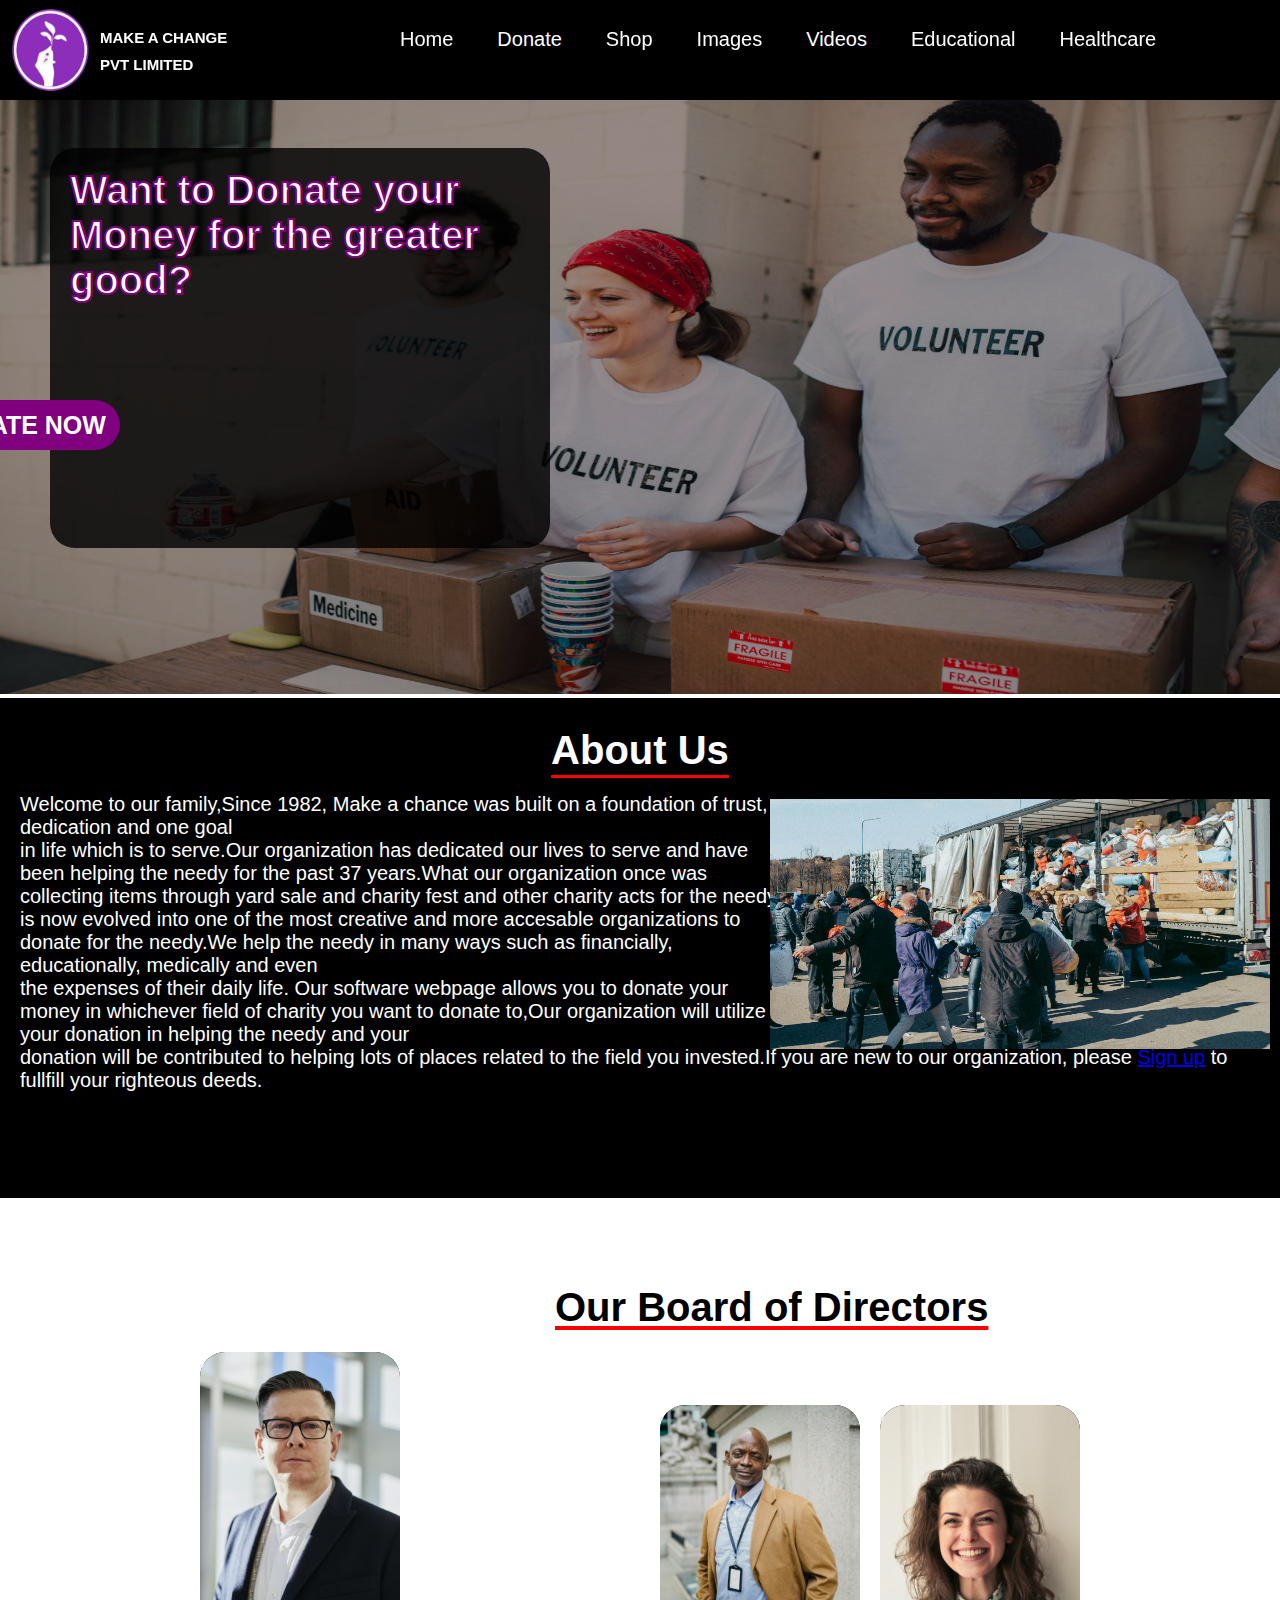
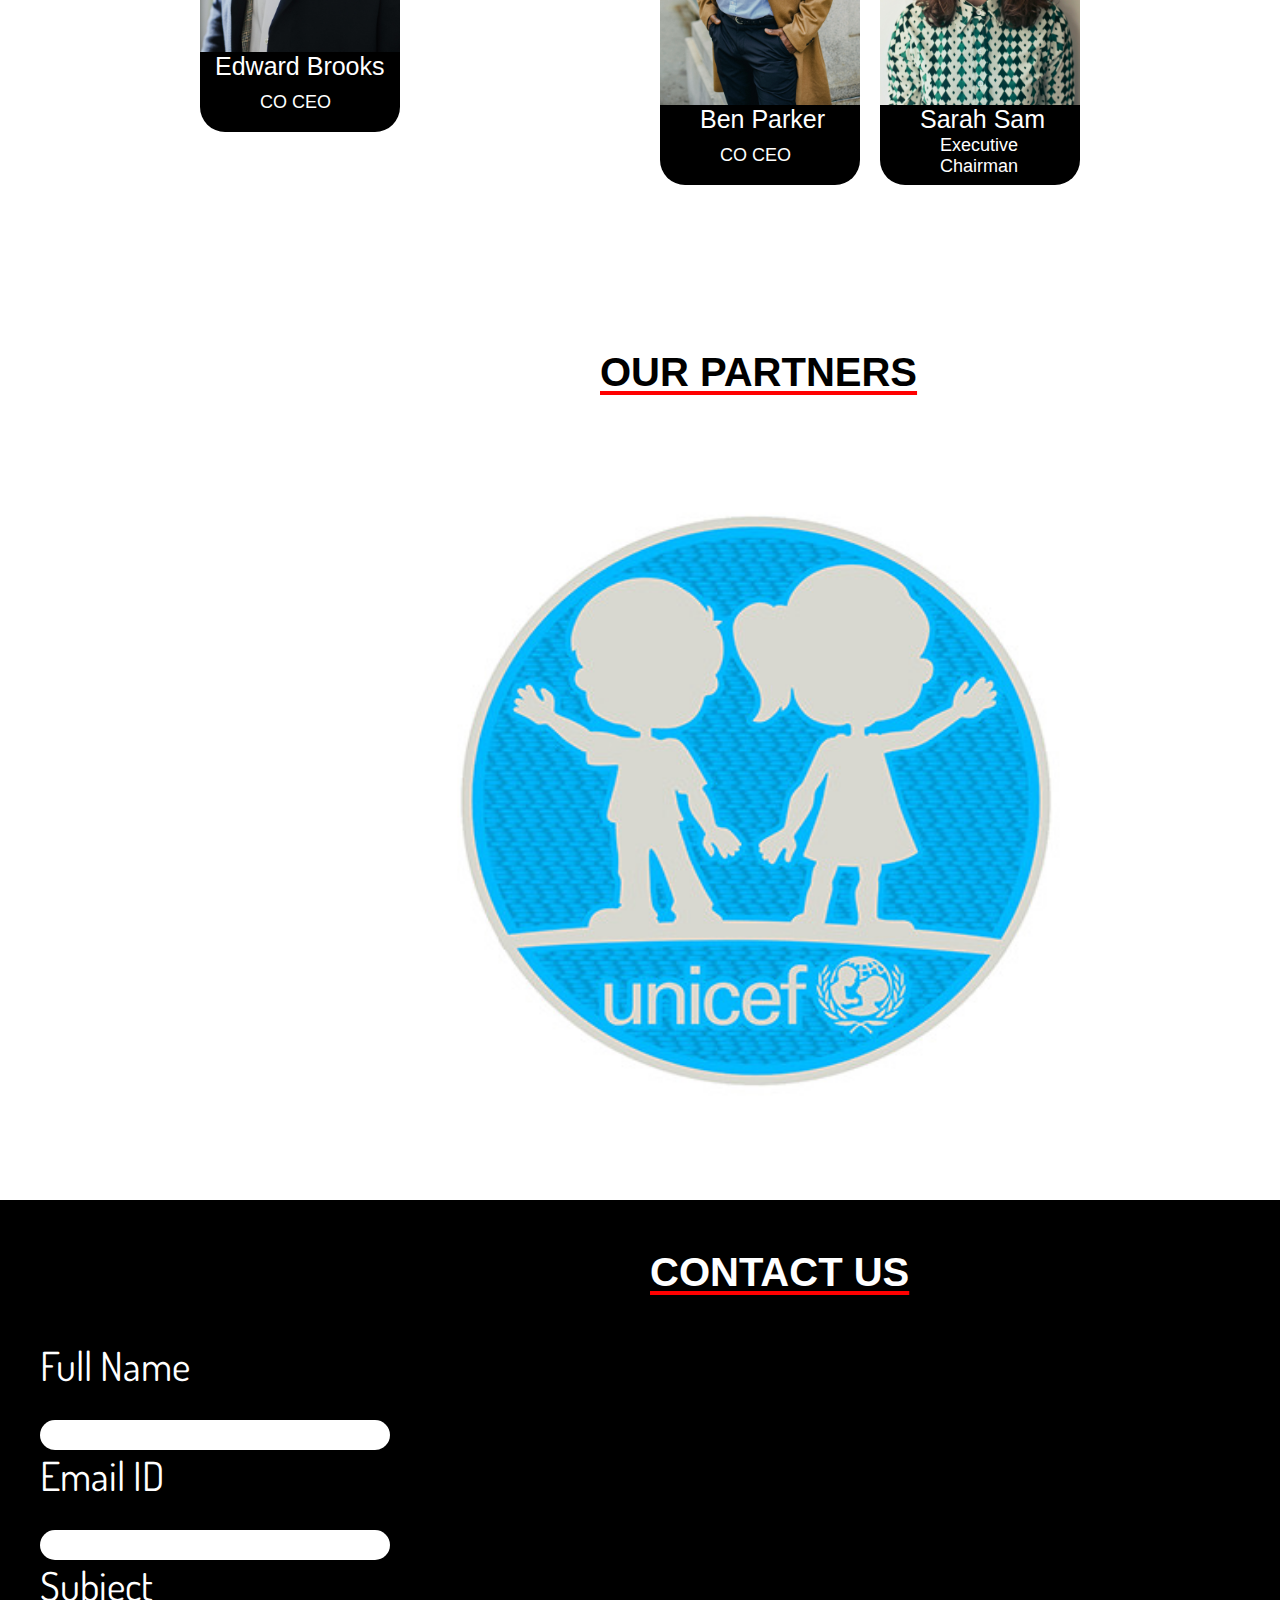
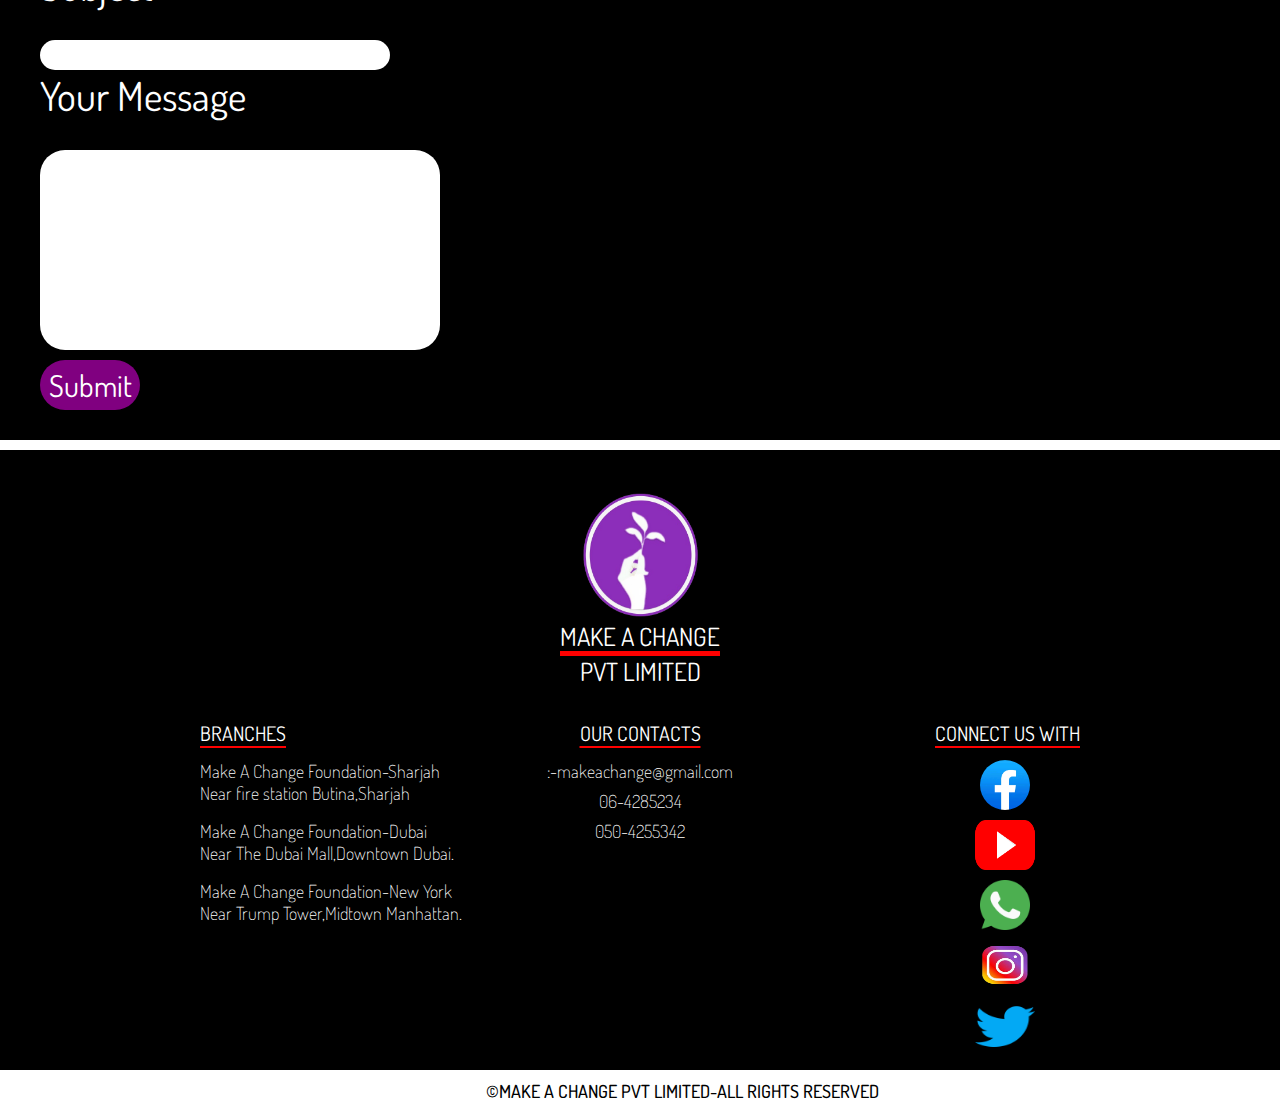
==== index.html @ 295cc6f9 "shaanjoe.github.io" ====
<!DOCTYPE html>
<html lang="en">
<head>
    <meta charset="UTF-8">
    <meta name="viewport" content="width=device-width, initial-scale=1.0">
    <title>Charity Organization</title>
    <link rel="stylesheet" href="index.css">
</head>
<body>
    <!--Header of the webpage-->
    <header>
        <div class="fixed">
            <div class="introshape"></div>
        <img src="logo-removebg-preview.png" alt="logo" class="logo">
        <p class="logop"><b>MAKE A CHANGE</b></p>
        <p class="logop1"><b>PVT LIMITED</b></p>
        <!--Navs that take you to various pages of the webpage-->
        <div class="nav">
        <a href="index.html"><button class="navs">Home</button></a>
        <button class="navs"  onclick="alert('Please Login or Sign up to proceed')">Donate</button>
        <button class="navs"onclick="alert('Please Login or Sign up to proceed')">Shop</button>
        <a href="images2.html"><button class="navs">Images</button></a>
        <a href="videos2.html"><button class="navs">Videos</button></a>
        <button class="navs"onclick="alert('Please Login or Sign up to proceed')">Educational</button>
        <button class="navs"onclick="alert('Please Login or Sign up to proceed')">Healthcare</button>
        <a href="login.html"><button class="signup">Sign In</button></a>
        </div>
        
     </div>
     
     </header>
    <!--Nav of the webpage-->
    <nav>
   <img src="homepage.jpg" alt="homepage" class="homepage">
   <div class="homeshape"></div>
   <p class="homeshapep">Want to Donate your<br>Money for the greater<br>good? </p>
   <!--Button to donate-->
   <a href="donate.html"><button class="homepagebutton"><b>DONATE NOW</b></button></a>
   <div class="aboutusshape"></div>
   <!--About Us-->
   <h1 class="aboutus1">About Us</h1>
   <img src="groupdonation1.jpg" alt="groupdonation1" class="grouppic1">
   <p class="aboutusp">Welcome to our family,Since 1982, Make a chance was built on a foundation of trust, dedication and one goal<br>in life which is to serve.Our organization has dedicated our lives to serve and have been helping the needy for the past 37 years.What our organization once was collecting items through yard sale and charity fest and other charity acts for the needy is now evolved into one of the most creative and more accesable organizations to donate for the needy.We help the needy in many ways such as financially, educationally, medically and even<br>the expenses of their daily life. Our software webpage allows you to donate your money in whichever field of charity you want to donate to,Our organization will utilize your donation in helping the needy and your<br>donation will be contributed to helping lots of places related to the field you invested.If you are new to our organization, please <a href="signup.html">Sign up</a> to fullfill your righteous deeds.</p>
   <p class="payment">Payment for donation</p>
   <!--Our Board of Directors-->
   <h2>Our Board of Directors</h2>
   <div class="director1">
   <button><img src="man1.jpg" alt="man1" class="man1"></button>
   <p class="manh">Edward Brooks</p>
   <p class="manp">CO CEO</p>
   </div>
   <div class="director2">
   <button><img src="man2.jpg" alt="man1" class="man2"></button>
   <p class="manh2">Ben Parker</p>
   <p class="man2p">CO CEO</p>
   </div>
   <div class="director3">
   <button><img src="man3.jpg" alt="man1" class="man3"></button>
   <p class="manh3">Sarah Sam</p>
   <p class="man3p">Executive Chairman</p>
   </div> 
   <!--Our Partners-->
   <h3>OUR PARTNERS</h3>
   <div class="Partners">
    <img src="partner2.jpg" alt="img11">
    <img src="partner3.jpg" alt=img12>
    <img src="partner4.png" alt="Img13">
    <img src="partner5.jpg" alt="Img14">
    <img src="partner1.jpg" alt="Img15">
    <img src="partner6.jpg" alt="Img16">
    <img src="partner7.png" alt="Img17">
   </div>
   <div class="blackshape2"></div>
   <!--Contact Us-->
   <h4>CONTACT US</h4>
   <!--Form for Contact Us-->
   <form>
   
   <label>Full Name</label><br>
   <input type="text"><br>
    <label >Email ID</label><br>
   <input type="text"><br>
   <label>Subject</label><br>
   <input type="text"><br>
   <label>Your Message</label><br>
   <input type="text" class="message">
   <!--Input for submisssion-->
   <div>
   <input type="submit" class="submit" onclick="alert('Your Message Has Been Recieved Thank You')">
   </div>
</form>
</nav>
<!--Footer of the webpage-->
<footer>
    <div class="blackshape3"></div>
    <div class="profile3">
    <img src="logo-removebg-preview.png" alt="logo" class="logo2">
    <!--Heading of the Footer-->
    <p class="make">MAKE A CHANGE</p>
    <p class="pvt">PVT LIMITED</p>
    </div>
    <!--Branches-->
    <p class="branch">BRANCHES</p>
    <div class="branchdiv">
        <p class="branchp1">Make A Change Foundation-Sharjah<br>Near fire station Butina,Sharjah</p>
        <p class="branchp2">Make A Change Foundation-Dubai<br>Near The Dubai Mall,Downtown Dubai.</p>
        <p class="branchp3">Make A Change Foundation-New York<br>Near Trump Tower,Midtown Manhattan.</p>
    </div>
    <!--Contact Us-->
    <div class="contactdiv">
        <p class="contacts">OUR CONTACTS</p>
        <p class="contacts1">:-makeachange@gmail.com</p>
        <p class="contacts2">06-4285234</p>
        <p class="contacts3">050-4255342</p>
    </div>
    <!--Connect Us with-->
    <p class="connect">CONNECT US WITH</p>
    <div class="connects">
    <img src="logo1.png"alt="logo" class="logo1">
    <img src="logo6.webp"alt="logo4" class="logo4">
    <img src="logo4.png"alt="logo" class="logo3">
    <img src="instagramlogo-removebg-preview.png"alt="logo" class="logo5">
    <img src="logo7.webp"alt="logo" class="logo7">
    </div>
    <div class="allrightscontainer">
    <p class="allrights">©MAKE A CHANGE PVT LIMITED-ALL RIGHTS RESERVED</p>
    </div>
</footer>
</body>
</html>
---- index.css ----
*{
    margin: 0;
    padding: 0;
}
body{
    background-color: white;
    overflow-x: hidden;
}
.fixed{
    position: fixed;
    z-index: 1000;
    
}
.introshape{
    width: 200%;
    height: 100px;
    background-color: black;
}
.logo{
    width:100px;
    height:100px;
    transform: translateY(-100px);
}
@keyframes redline{
    from{
        width: 0%;
    }
    to{
        width:16%;
    }}
    .logop::after{
        position: absolute;
        content: '';
        height: 4px;
        top: 52px;
        left: 100px;
        animation: redline 4s ease forwards;
        background-color: red;
    }
.logoline{
    width:20px;
    height:2px;
}
.logop{
    color: white;
    margin: 100px;
    margin-top: -175px;
    font-size: 15px;
    
    text-underline-offset: 8px;
    font-family: 'Segoe UI', Tahoma, Geneva, Verdana, sans-serif;
}
.logop1{
    color: white;
    margin: 100px;
    margin-top: -90px;
    font-size: 15px;
    font-family: 'Segoe UI', Tahoma, Geneva, Verdana, sans-serif;
}
nav{
    display: inline-block;
    justify-content: center;
    
}
.navs{
    transform: translateY(-145px)translateX(400px);
    font-size: 20px;
    display: inline-block ;
    border:none;
    margin-right: 40px;
    color: white;
    transition: transform 0.4s ease;
    font-family: 'Segoe UI', Tahoma, Geneva, Verdana, sans-serif;
    background-color: black;
    cursor: pointer;
} 

.navs:hover{
   transform:  translateY(-145px)translateX(400px) scale(1.3) ;
} 
.homepage{
    width:100%;
    height: 600px;
    margin-top: -106px;
    filter: brightness(0.7);
}
.homeshape{
    width:500px;
    height: 400px;
    background-color: black;
    border-radius: 25px;
    margin: 50px;
    margin-top:-550px;
    position: absolute;
    z-index: 1;
    filter: opacity(0.8);
}
.homeshapep{
    font-size: 40px;
    font-family: 'Segoe UI', Tahoma, Geneva, Verdana, sans-serif;
    color: white;
    -webkit-text-stroke-color: purple;
    -webkit-text-stroke-width: 2px;
    font-weight:900;
    margin: 70px;
    margin-top: -530px;
    z-index: 1;
    position: absolute;
    
}
.homepagebutton{
    color:white;
    background-color: purple;
    height: 50px;
    width:200px;
    transform: translateY(200px)translateX(-1360px);
    z-index: 2;
    position: absolute;
    font-size: 25px;
    font-family: 'Segoe UI', Tahoma, Geneva, Verdana, sans-serif;
    font-weight: 800;
    border: 1px ;
    border-radius:25px ;
    animation: alertimage 2s infinite ;
}
@keyframes alertimage{
    50%,75%{
        opacity: 1;
    }
    0%,25%,100%{
        opacity: 0;;
    }}
.aboutusshape{
    width: 100%;
    height: 500px;
    background-color: black;
}
.aboutus1{
    font-size: 40px;
    color:white;
    text-decoration: underline 3px red;
    text-underline-offset: 11px;
    margin-top: -470px;
    text-align: center;
    font-family:'Segoe UI', Tahoma, Geneva, Verdana, sans-serif;
}
.grouppic1{
    width: 500px;
    height:250px;
    float: right;
    transform: translateY(26px)translateX(-10px);
}
.aboutusp{
    color: white;
    font-size: 20px;
    margin:20px;
    font-family: 'Segoe UI', Tahoma, Geneva, Verdana, sans-serif;
}
.signup{
    color:white;
    background-color: purple;
    height:60px;
    width: 200px;
    border: 1px ;
    border-radius: 30px;
    font-size: 30px;
    font-family: 'Segoe UI', Tahoma, Geneva, Verdana, sans-serif;
    position: absolute;
    right: -700px;
    top: 20px;
    z-index: 1000;
    transition: color 0.4s ease;
}
.signup:hover{
    background-color: white;
    color: purple;
}

nav{
    position: absolute;
    top: 200px;
}
h2{
    font-size: 40px;
    font-family: 'Segoe UI', Tahoma, Geneva, Verdana, sans-serif;
    color: black;
    text-align: center;
    position: absolute;
    bottom: -200px;
    left: 555px;
    text-underline-offset: 5px;
    text-decoration: underline red;

}
.director1{
    background-color: black;
    width: 200px;
    height: 380px;
    position:absolute ;
    top: 1152px;
    left: 200px;
    border-radius: 25px;
    transition: transform 0.4s ease;
    cursor: pointer;
}
.director1:hover{
    transform:  scale(1.1) ;
 } 


.man1{
    width: 200px;
    height: 300px;
    position: absolute;
    top: 0px;
    left: 0px;
    border-radius: 25px 25px 0px 0px;
}
.man2{
    width: 200px;
    height: 300px;
    border: 0px;
    position: absolute;
    top: 0px;
    left: 0px;
    border-radius: 25px 25px 0px 0px;
}
.man3{
    width: 200px;
    height: 300px;
    position:absolute;
    top: 0px;
    left: 0px;
    border-radius: 25px 25px 0px 0px;
}
.manh{
    color:white;
    font-size: 25px;
    font-weight: 400;
    font-family: 'Segoe UI', Tahoma, Geneva, Verdana, sans-serif;
    position: absolute;
    z-index: 1;
    top: 300px;
    left: 15px;

}
.director2{
    position: absolute;
    left: 660px;
    bottom:-655px;
    height: 380px;
    width: 200px;
    background-color: black;
    border-radius: 25px;
    transition: transform 0.4s ease;
    cursor: pointer;
}
.director2:hover{
    transform:  scale(1.1) ;
 } 
.manh2{
    color:white;
    font-size: 25px;
    font-weight: 400;
    font-family: 'Segoe UI', Tahoma, Geneva, Verdana, sans-serif;
    position: absolute;
    z-index: 1;
    top: 300px;
    left: 40px;

}
.director3{
    position: absolute;
    right: 200px;
    bottom:-655px;
    height: 380px;
    width: 200px;
    background-color: black;
    border-radius: 25px;
    transition: transform 0.4s ease;
    cursor: pointer;
}
.director3:hover{
    transform:  scale(1.1) ;
 } 

.manh3{
    color:white;
    font-size: 25px;
    font-weight: 400;
    font-family: 'Segoe UI', Tahoma, Geneva, Verdana, sans-serif;
    position: absolute;
    z-index: 1;
    top: 300px;
    left: 40px;
}
.man2p{
    font-weight: 200;
    font-size: 18px;
    font-family: 'Segoe UI', Tahoma, Geneva, Verdana, sans-serif;
    color: white;
    position: absolute;
    top: 340px;
    left: 60px;
}
.manp{
    font-weight: 200;
    font-size: 18px;
    font-family: 'Segoe UI', Tahoma, Geneva, Verdana, sans-serif;
    color: white;
    position: absolute;
    top: 340px;
    left: 60px;
}
.man3p{
    font-weight: 200;
    font-size: 18px;
    font-family: 'Segoe UI', Tahoma, Geneva, Verdana, sans-serif;
    color: white;
    position: absolute;
    top: 330px;
    left: 60px;
}
h3{
    font-size: 40px;
    font-family: 'Segoe UI', Tahoma, Geneva, Verdana, sans-serif;
    color: black;
    text-align: center;
    position: absolute;
    top: 1750px;
    left: 600px;
    text-underline-offset: 5px;
    text-decoration: underline red;
  
}
.Partners{
    display: flex;
    width: 650px;
    height: 600px;
    scroll-snap-type: x mandatory;
    position: absolute;
    overflow-x: auto;
    top: 1900px;
    left: 430px;
    border: 0px;
    border-radius: 25px;
}

.Partners img{
    width: 100%;
    flex: 0 0 100%;
    height: 100%;
   
    scroll-snap-align: start;
}
.Partners::-webkit-scrollbar-thumb{
    border-radius: 25px;
    border: 0px;
    background-color: purple;
    cursor: pointer;

}
.Partners::-webkit-scrollbar{
    width: 30px;
    height:12px;
    border-radius: 25px;
}


.Partners::-webkit-scrollbar-track{
    background-color: grey;
    border-radius: 25px;
}
.blackshape2{
    width: 100%;
    height: 840px;
    position: absolute;
    top: 2600px;
    background-color: black;
}
h4{
    color: white;
    font-size: 40px;
    font-family: 'Segoe UI', Tahoma, Geneva, Verdana, sans-serif;
    text-align: center;
    position: absolute;
    z-index: 2;
    top: 2650px;
    left: 650px;
    text-underline-offset: 5px;
    text-decoration: underline red;
}
form{
    position: absolute;
    top: 2740px;
    left: 40px;
    
    
}
@font-face {
    font-family: "Manrope";
    src: url(Manrope-VariableFont_wght.ttf) ;
}
@font-face {
    font-family: "Dosis";
    src: url(Dosis-VariableFont_wght.ttf) ;
}
label{
    display: inline-block;
    color:white;
    font-size: 40px;
    font-family: "Dosis" ;
    margin-bottom: 20px;
    
}
input {
    height: 30px;
    width: 350px;
    border: 0px;
    border-radius: 25px;
    margin-top: 10px;
    
}
.message {
    height: 200px;
    width: 400px;
    
}
.submit{
    height: 50px;
    width: 100px;
    font-size: 30px;
    background-color: purple;
    color: white;
    font-family: "Dosis";
    transition: color 0.4s ease ;
}
.submit:hover{
    background-color: white;
    color:purple;
}
.blackshape3{
    width: 100%;
    height: 620px;
    position: absolute;
    top: 3650px;
    background-color: black;
}
.logo2{
    height: 150px;
    width: 150px;
    position: absolute;
    top: 3680px;
}
.profile3{
    display: flex;
    justify-content: center;
}
.make{
    font-family: "Dosis";
    font-weight: 400;
    font-size: 25px;
    position: absolute;
    top: 3820px;
    z-index: 2;
    color: white;
    text-decoration: underline red 5px;
    text-underline-offset: 5px;
}
.pvt{
    font-family: "Dosis";
    font-weight: 400;
    font-size: 25px;
    position: absolute;
    top: 3855px;
    z-index: 2;
    color: white;
}
.branch{
    font-family: "Dosis";
    font-weight: 400;
    font-size: 20px;
    position: absolute;
    top: 3920px;
    left: 200px;
    z-index: 2;
    color: white;
    text-decoration: underline red 2px;
    text-underline-offset: 5px;
}

.branchp1{
    position: absolute;
    top: 3960px;
    left:200px;
    color: white;
    font-family: "Dosis";
    font-weight: 200;
    font-size: 18px;
}
.branchp2{
    position: absolute;
    top: 4020px;
    left:200px;
    color: white;
    font-family: "Dosis";
    font-weight: 200;
    font-size: 18px;
}
.branchp3{
    position: absolute;
    top: 4080px;
    left:200px;
    color: white;
    font-family: "Dosis";
    font-weight: 200;
    font-size: 18px;
}
.contactdiv{
    display: flex;
    justify-content: center;
}
.contacts{
    font-family: "Dosis";
    font-weight: 400;
    font-size: 20px;
    position: absolute;
    top: 3920px;
    
    z-index: 2;
    color: white;
    text-decoration: underline red 2px;
    text-underline-offset: 5px;
}
.contacts1{
    position: absolute;
    top: 3960px;
    
    color: white;
    font-family: "Dosis";
    font-weight: 200;
    font-size: 18px;
}
.contacts2{
    position: absolute;
    top: 3990px;
    
    color: white;
    font-family: "Dosis";
    font-weight: 200;
    font-size: 18px;
}
.contacts3{
    position: absolute;
    top: 4020px;
    
    color: white;
    font-family: "Dosis";
    font-weight: 200;
    font-size: 18px;
}
.connect{
    font-family: "Dosis";
    font-weight: 400;
    font-size: 20px;
    position: absolute;
    top: 3920px;
    right:200px;
    z-index: 2;
    color: white;
    text-decoration: underline red 2px;
    text-underline-offset: 5px;
}
.logo1{
   position: absolute;
   top: 3960px;
   right: 250px;
   width: 50px; 
   height: 50px;
   border-radius: 50%;
}
.logo4{
    position: absolute;
   top: 4080px;
   right: 250px;
   width: 50px; 
   height: 50px;
  
}
.logo3{
    position: absolute;
    top: 4020px;
    right: 245px;
    width: 60px; 
    height: 50px;
}
.logo5{
    position: absolute;
    top: 4140px;
    right: 245px;
    width: 60px; 
    height: 50px;
}
.logo7{
    position: absolute;
    top: 4200px;
    right: 245px;
    width: 60px; 
    height: 50px;
}
.allrights{
    font-size: 18px;
    font-family: "Dosis";
    font-weight: 500;
    color: black;
    position: absolute;
    top: 4280px;
    left: 38%;
}
.allrightscontainer{
    text-align: center;
}
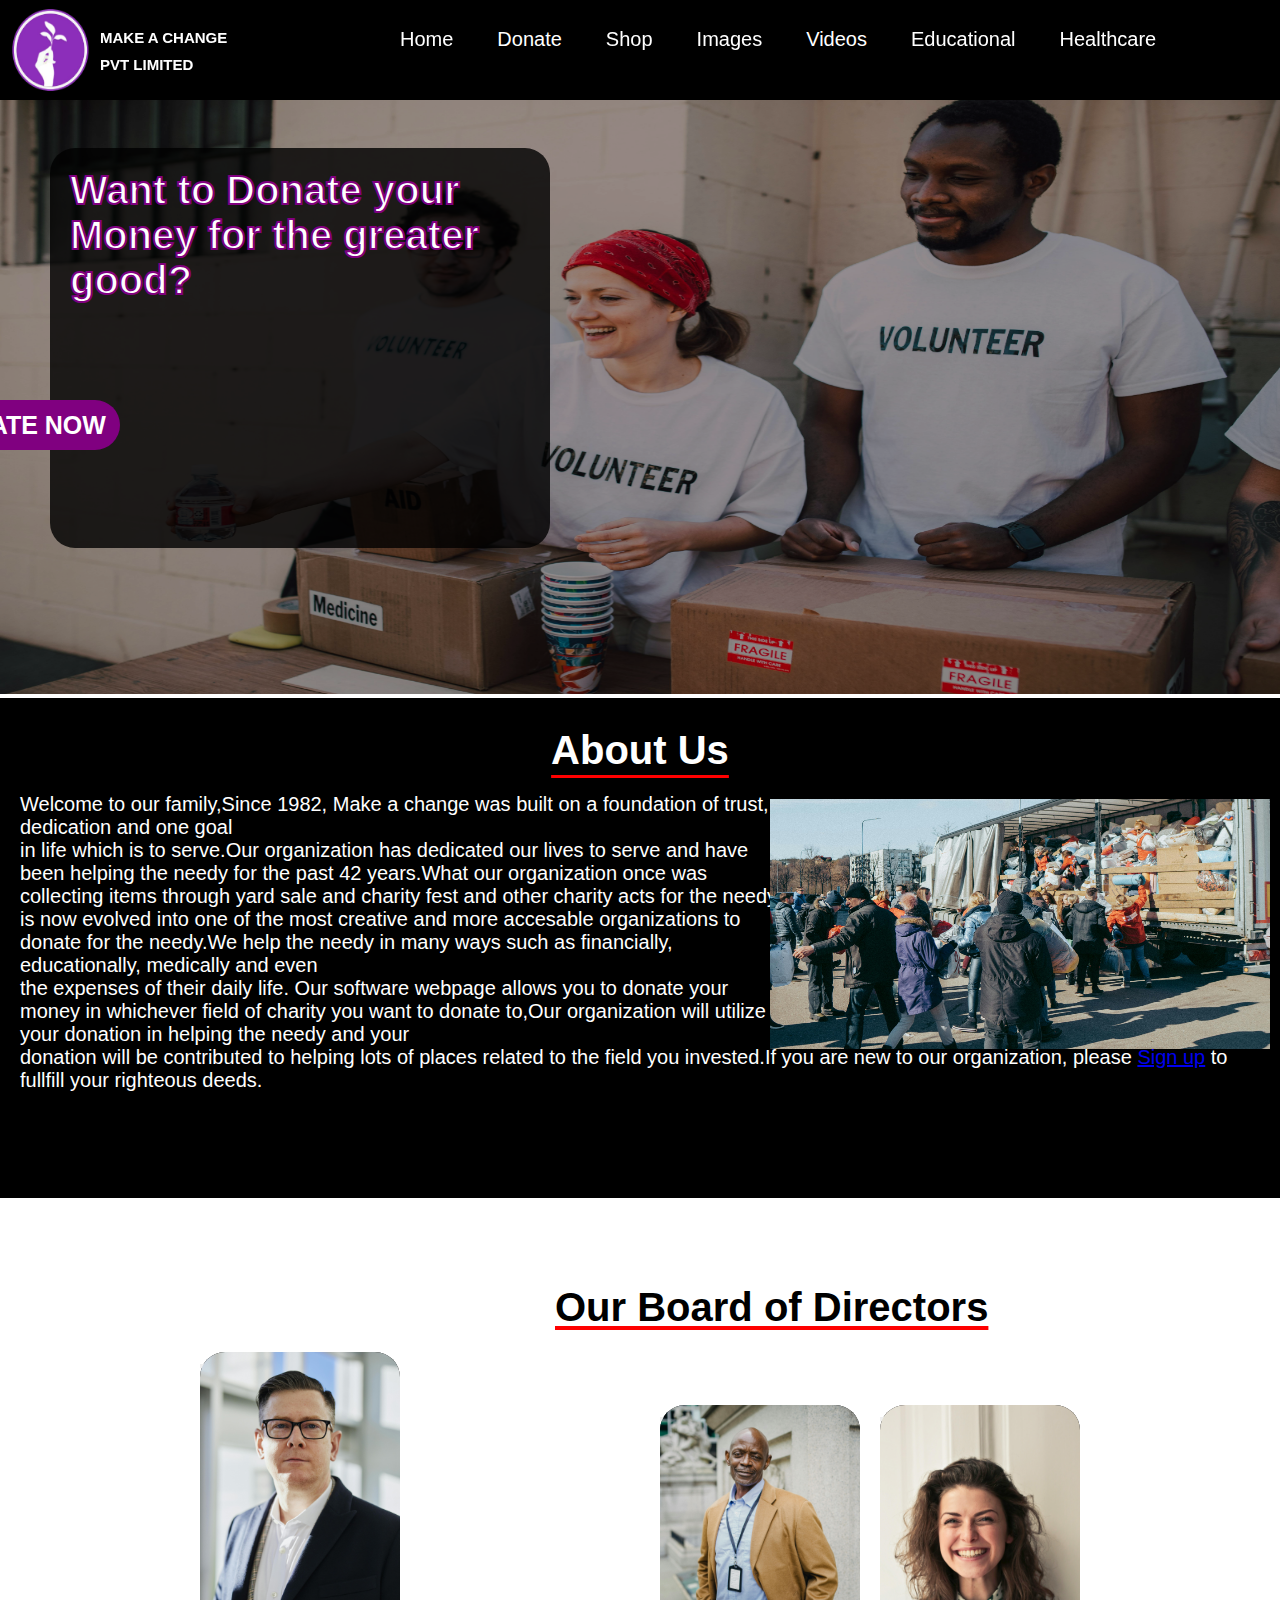
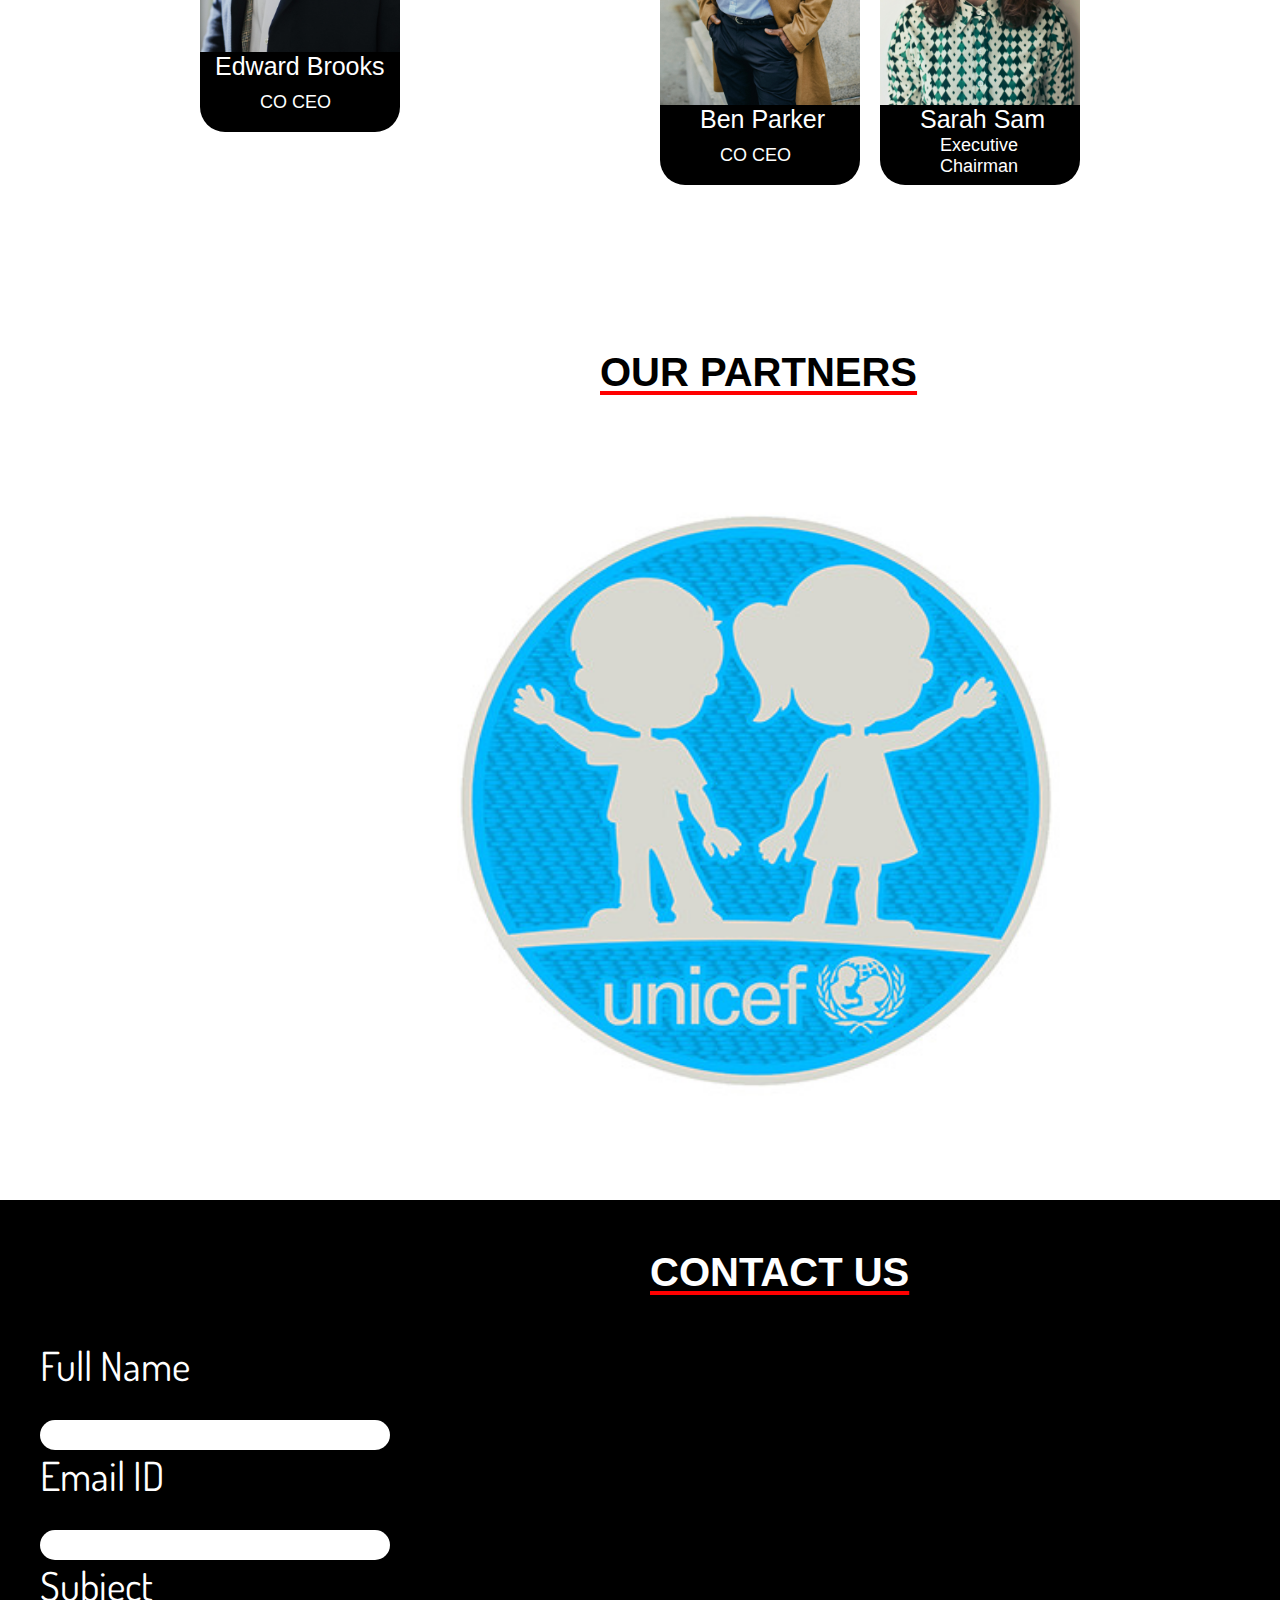
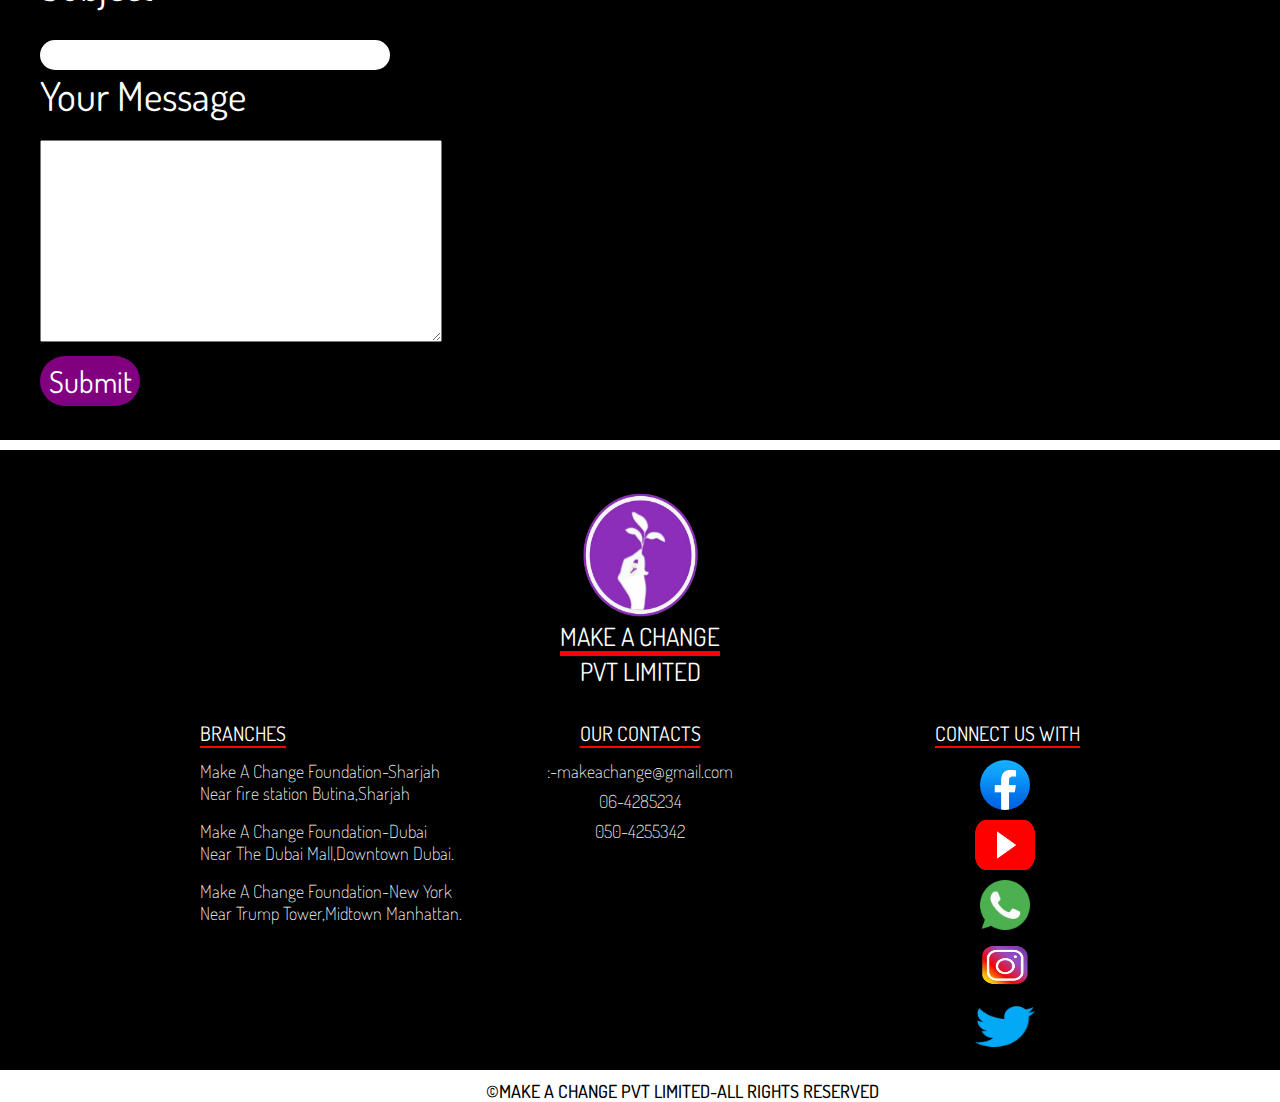
==== commit 1fa6c818: "Update index.html" ====
--- a/index.html
+++ b/index.html
@@ -40,7 +40,7 @@
    <!--About Us-->
    <h1 class="aboutus1">About Us</h1>
    <img src="groupdonation1.jpg" alt="groupdonation1" class="grouppic1">
-   <p class="aboutusp">Welcome to our family,Since 1982, Make a chance was built on a foundation of trust, dedication and one goal<br>in life which is to serve.Our organization has dedicated our lives to serve and have been helping the needy for the past 37 years.What our organization once was collecting items through yard sale and charity fest and other charity acts for the needy is now evolved into one of the most creative and more accesable organizations to donate for the needy.We help the needy in many ways such as financially, educationally, medically and even<br>the expenses of their daily life. Our software webpage allows you to donate your money in whichever field of charity you want to donate to,Our organization will utilize your donation in helping the needy and your<br>donation will be contributed to helping lots of places related to the field you invested.If you are new to our organization, please <a href="signup.html">Sign up</a> to fullfill your righteous deeds.</p>
+   <p class="aboutusp">Welcome to our family,Since 1982, Make a change was built on a foundation of trust, dedication and one goal<br>in life which is to serve.Our organization has dedicated our lives to serve and have been helping the needy for the past 42 years.What our organization once was collecting items through yard sale and charity fest and other charity acts for the needy is now evolved into one of the most creative and more accesable organizations to donate for the needy.We help the needy in many ways such as financially, educationally, medically and even<br>the expenses of their daily life. Our software webpage allows you to donate your money in whichever field of charity you want to donate to,Our organization will utilize your donation in helping the needy and your<br>donation will be contributed to helping lots of places related to the field you invested.If you are new to our organization, please <a href="signup.html">Sign up</a> to fullfill your righteous deeds.</p>
    <p class="payment">Payment for donation</p>
    <!--Our Board of Directors-->
    <h2>Our Board of Directors</h2>
@@ -67,7 +67,7 @@
     <img src="partner4.png" alt="Img13">
     <img src="partner5.jpg" alt="Img14">
     <img src="partner1.jpg" alt="Img15">
-    <img src="partner6.jpg" alt="Img16">
+    <img src="partner6 (1).png" alt="Img16">
     <img src="partner7.png" alt="Img17">
    </div>
    <div class="blackshape2"></div>
@@ -83,7 +83,7 @@
    <label>Subject</label><br>
    <input type="text"><br>
    <label>Your Message</label><br>
-   <input type="text" class="message">
+   <textarea type="text" class="message"></textarea>
    <!--Input for submisssion-->
    <div>
    <input type="submit" class="submit" onclick="alert('Your Message Has Been Recieved Thank You')">
@@ -127,4 +127,4 @@
     </div>
 </footer>
 </body>
-</html>+</html>
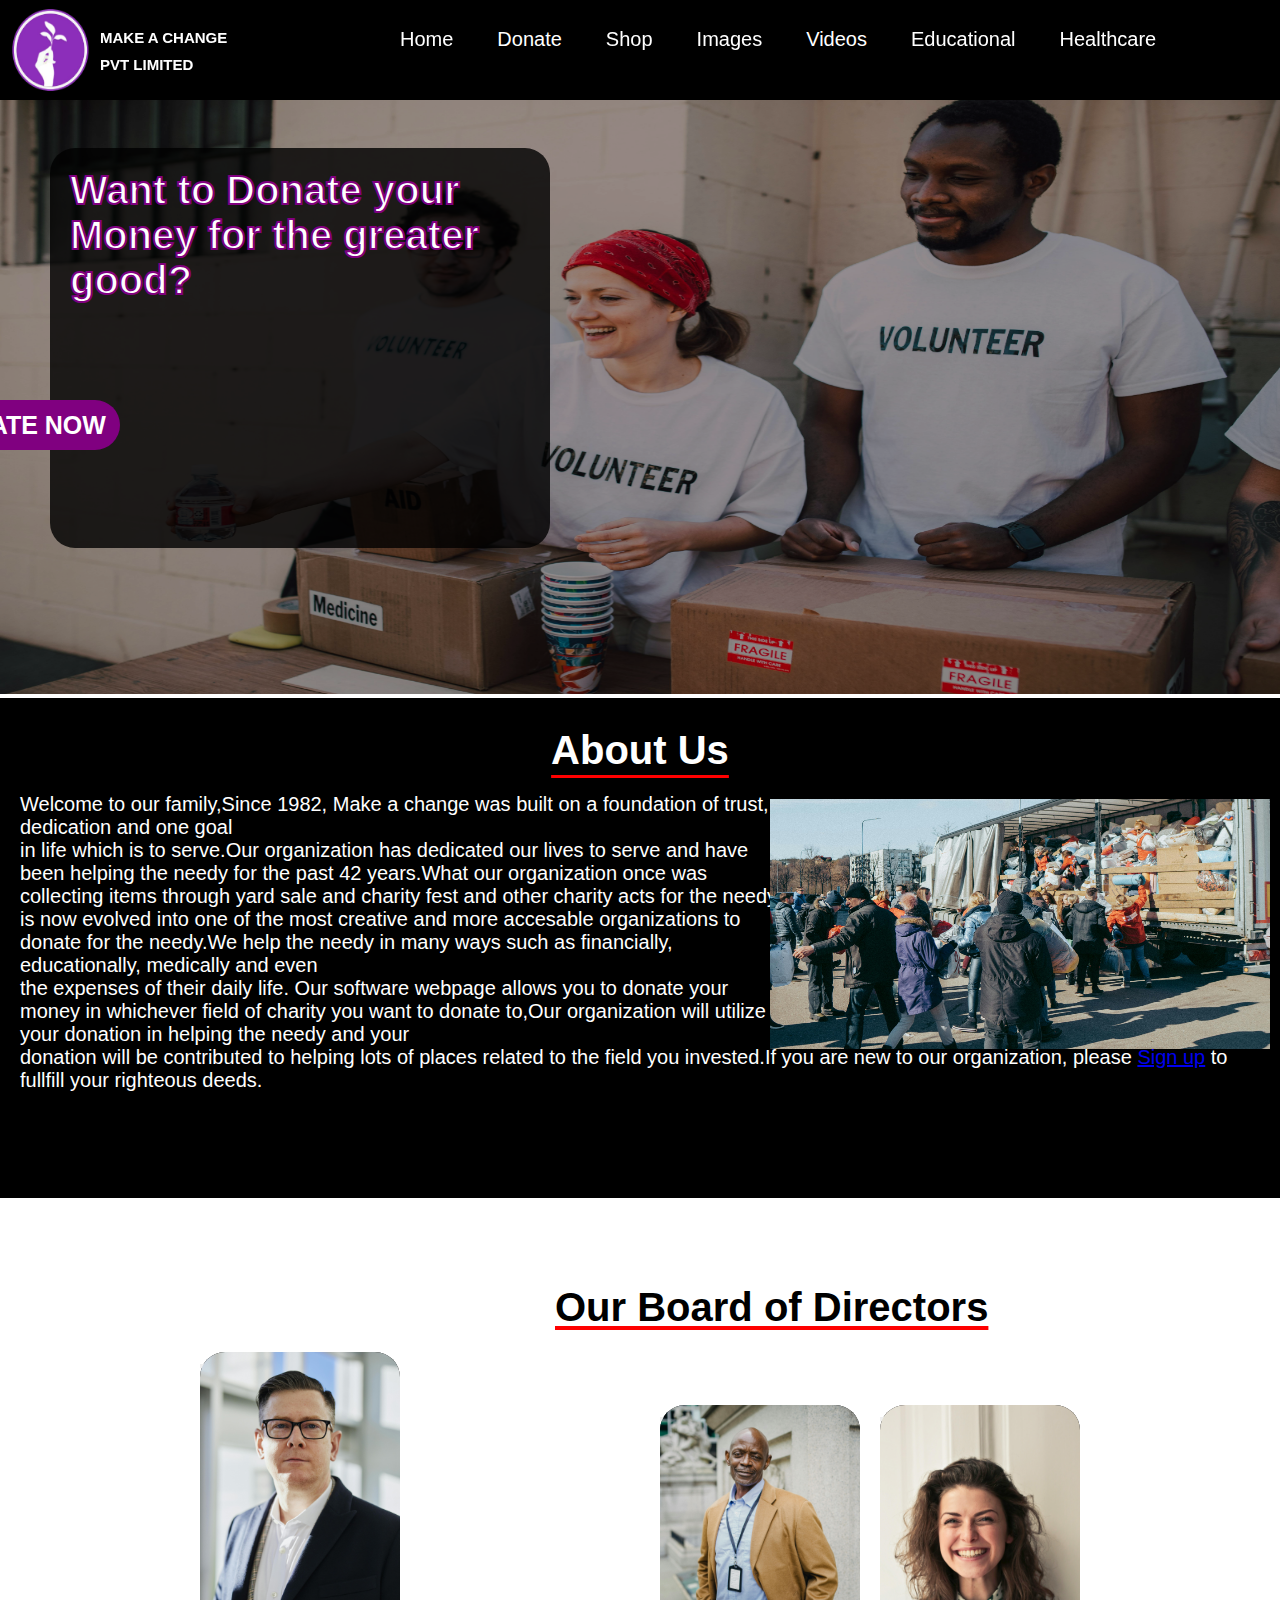
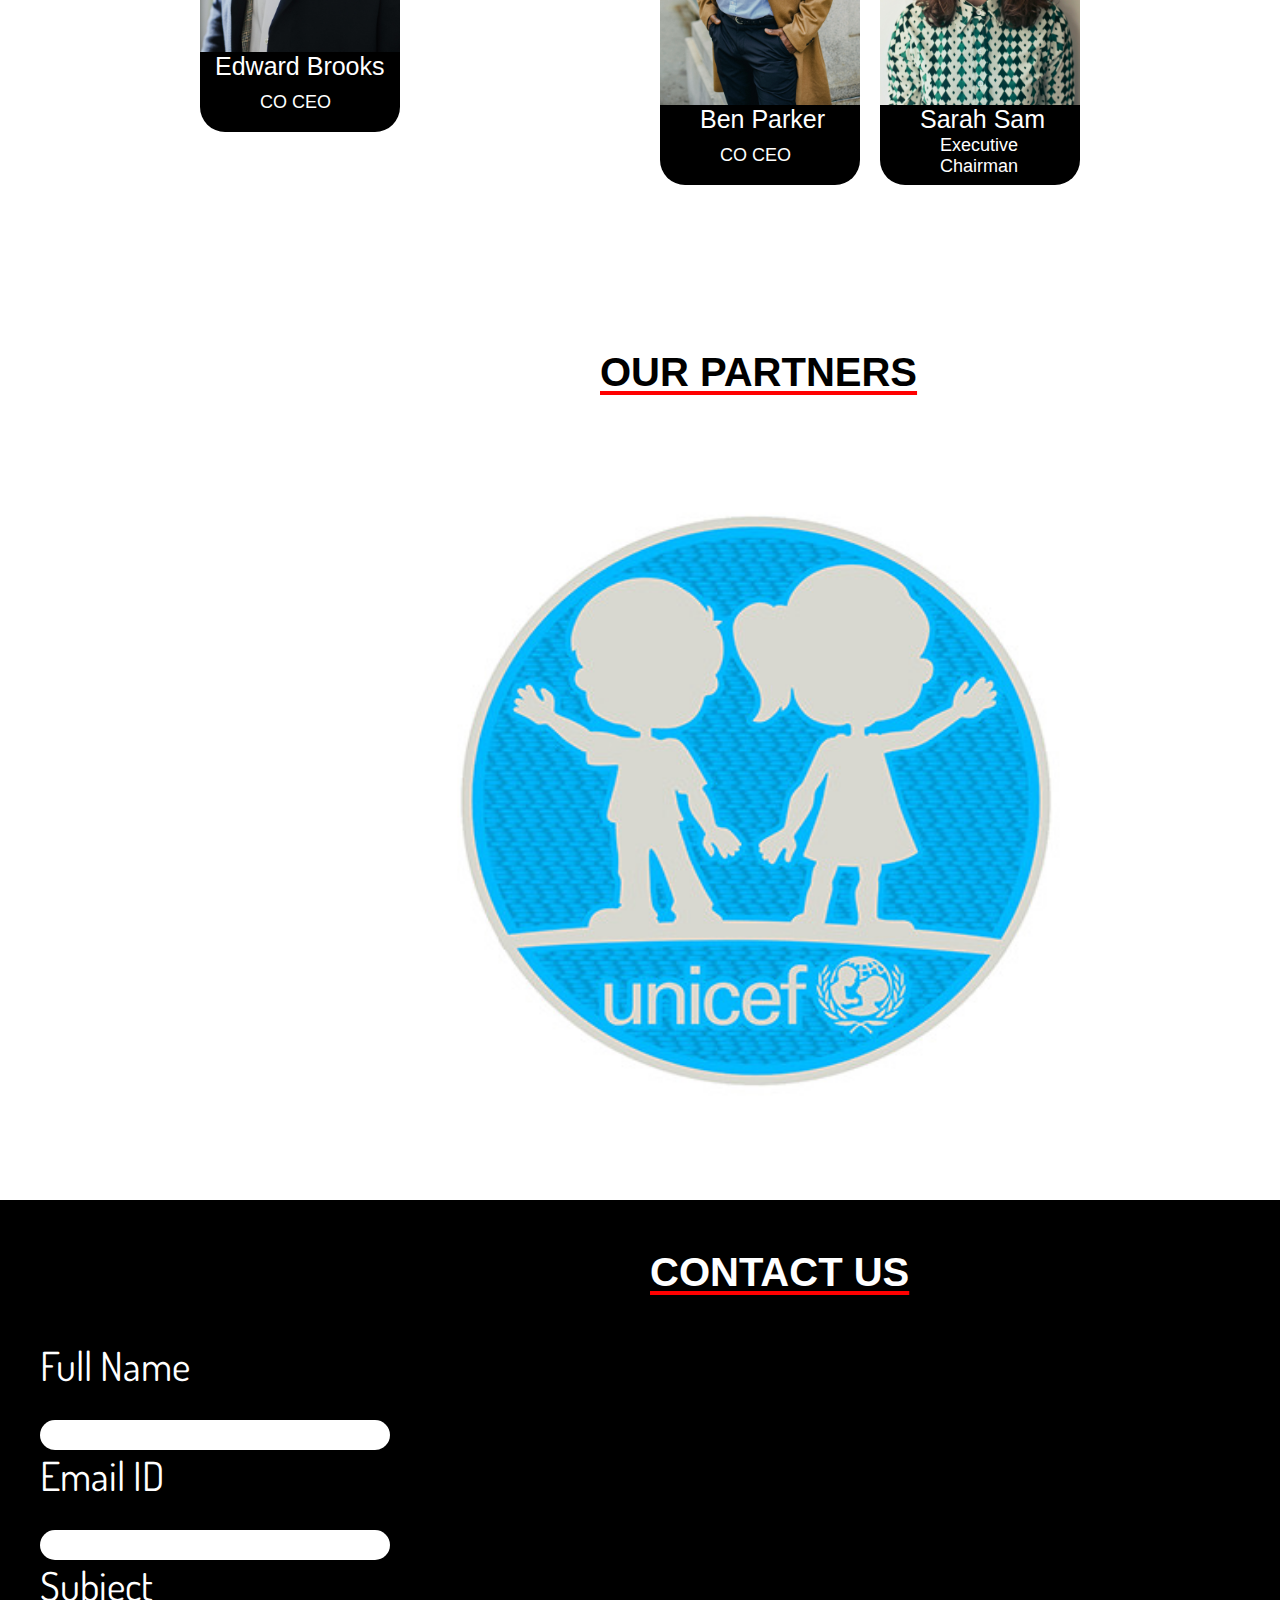
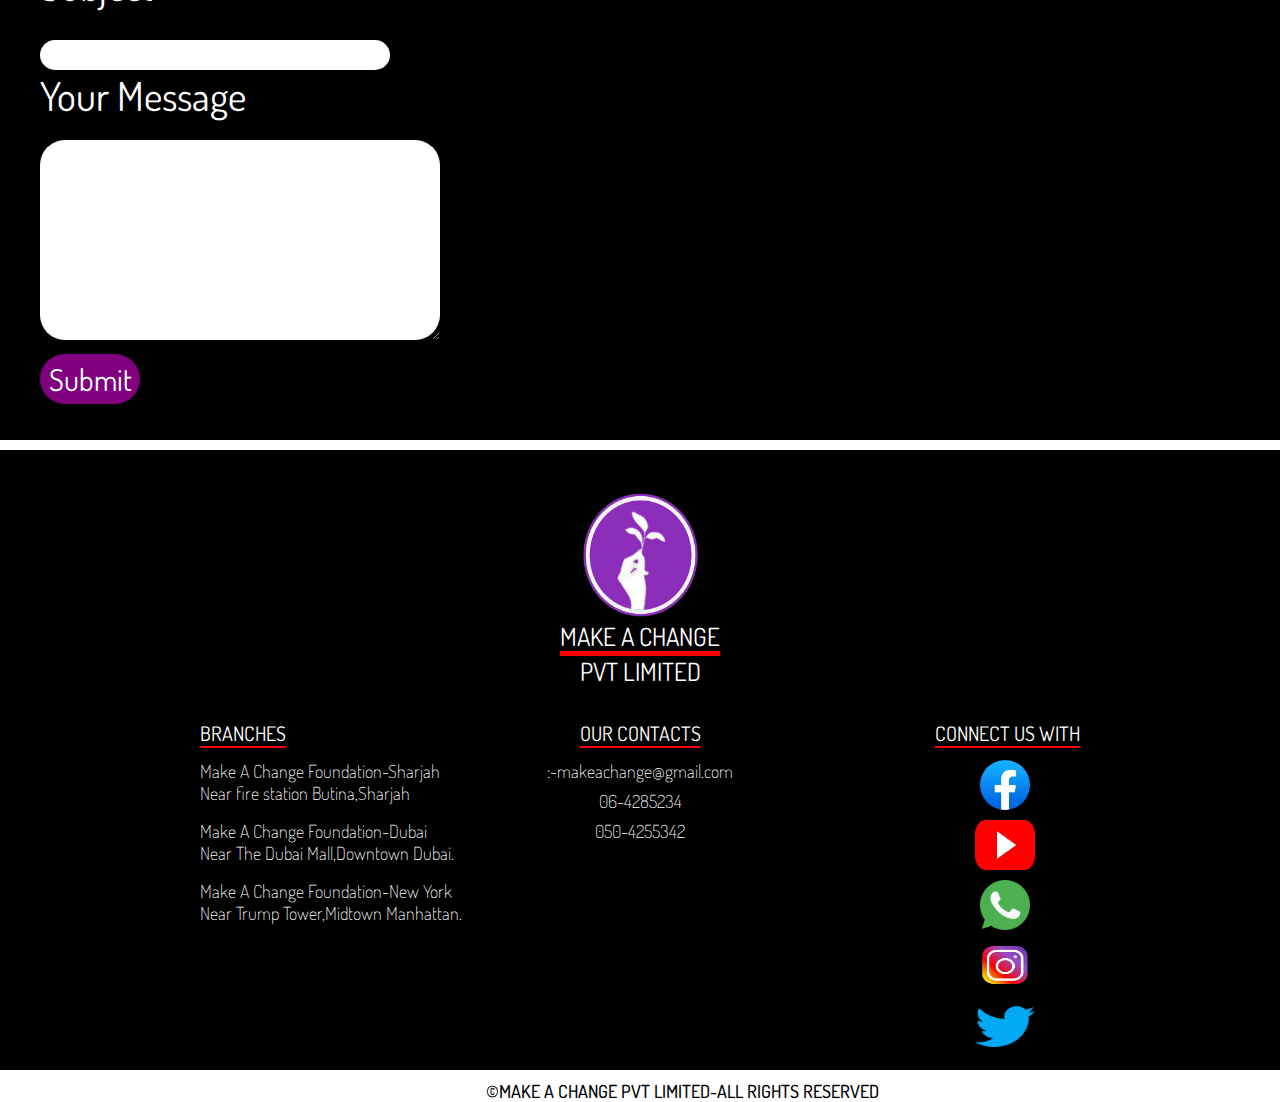
==== commit 21572740: "Update index.html" ====
--- a/index.html
+++ b/index.html
@@ -3,7 +3,7 @@
 <head>
     <meta charset="UTF-8">
     <meta name="viewport" content="width=device-width, initial-scale=1.0">
-    <title>Charity Organization</title>
+    <title>Make A Change.org</title>
     <link rel="stylesheet" href="index.css">
 </head>
 <body>
--- a/index.css
+++ b/index.css
@@ -424,7 +424,8 @@
 .message {
     height: 200px;
     width: 400px;
-    
+    border-radius: 25px;
+    border: 0px;
 }
 .submit{
     height: 50px;
@@ -619,4 +620,4 @@
 }
 .allrightscontainer{
     text-align: center;
-}+}
